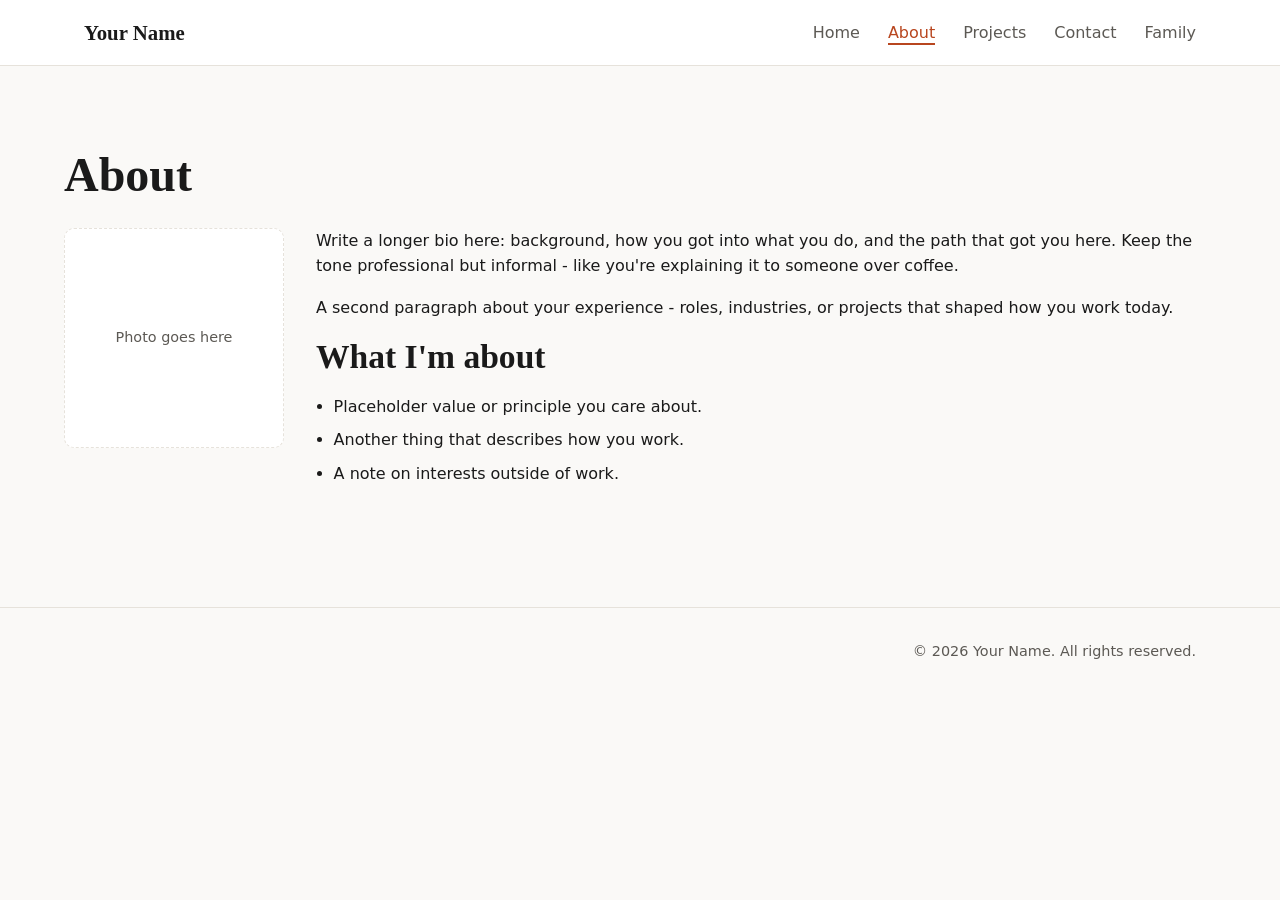
==== about.html @ e5d1f308 "Scaffold personal site per PRD: public pages, encrypted Family area, GitHub Pages setup - Home/About" ====
<!doctype html>
<html lang="en">
<head>
  <meta charset="utf-8" />
  <meta name="viewport" content="width=device-width, initial-scale=1" />
  <title>About - Your Name</title>
  <meta name="description" content="Background, experience, and what Your Name is about." />
  <link rel="icon" href="favicon.svg" type="image/svg+xml" />
  <link rel="canonical" href="/about.html" />

  <meta property="og:type" content="website" />
  <meta property="og:title" content="About - Your Name" />
  <meta property="og:description" content="Background, experience, and what Your Name is about." />
  <meta property="og:image" content="assets/img/og-image.svg" />
  <meta name="twitter:card" content="summary_large_image" />

  <link rel="stylesheet" href="assets/css/style.css" />
</head>
<body>
  <a class="skip-link" href="#main">Skip to content</a>

  <header class="site-header">
    <div class="container header-inner">
      <a class="brand" href="index.html">Your Name</a>
      <button class="nav-toggle" id="nav-toggle" aria-expanded="false" aria-controls="primary-nav">
        <span class="sr-only">Menu</span>
        <span class="nav-toggle-bar"></span>
        <span class="nav-toggle-bar"></span>
        <span class="nav-toggle-bar"></span>
      </button>
      <nav class="primary-nav" id="primary-nav" aria-label="Primary">
        <a href="index.html">Home</a>
        <a href="about.html" aria-current="page">About</a>
        <a href="projects.html">Projects</a>
        <a href="contact.html">Contact</a>
        <a href="family.html">Family</a>
      </nav>
    </div>
  </header>

  <main id="main">
    <section class="container section">
      <h1>About</h1>
      <div class="about-layout">
        <!-- Replace with <img src="assets/img/your-photo.jpg" alt="Your Name"> -->
        <div class="photo-placeholder" role="img" aria-label="Placeholder for your photo">
          Photo goes here
        </div>
        <div>
          <p>
            Write a longer bio here: background, how you got into what you do,
            and the path that got you here. Keep the tone professional but
            informal - like you're explaining it to someone over coffee.
          </p>
          <p>
            A second paragraph about your experience - roles, industries, or
            projects that shaped how you work today.
          </p>
          <h2>What I'm about</h2>
          <ul class="about-list">
            <li>Placeholder value or principle you care about.</li>
            <li>Another thing that describes how you work.</li>
            <li>A note on interests outside of work.</li>
          </ul>
        </div>
      </div>
    </section>
  </main>

  <footer class="site-footer">
    <div class="container footer-inner">
      <div class="social-links" aria-label="Social profiles">
        <a class="social-link" data-social="linkedin"></a>
        <a class="social-link" data-social="youtube"></a>
        <a class="social-link" data-social="github"></a>
        <a class="social-link" data-social="x"></a>
        <a class="social-link" data-social="instagram"></a>
      </div>
      <p class="copyright">&copy; <span id="current-year">2026</span> Your Name. All rights reserved.</p>
    </div>
  </footer>

  <script src="assets/js/social-links.js" defer></script>
  <script src="assets/js/main.js" defer></script>
</body>
</html>
---- assets/css/style.css ----
/* ------------------------------------------------------------------
   Design tokens
   ------------------------------------------------------------------ */
:root {
  --color-bg: #faf9f7;
  --color-surface: #ffffff;
  --color-text: #1a1a1a;
  --color-text-muted: #5c5954;
  --color-border: #e6e2db;
  --color-accent: #b8461f;
  --color-accent-soft: #f3e2da;
  --font-body: system-ui, -apple-system, "Segoe UI", Roboto, Helvetica, Arial, sans-serif;
  --font-heading: Georgia, "Iowan Old Style", "Palatino Linotype", "Times New Roman", serif;
  --max-width: 72rem;
  --radius: 10px;
}

/* ------------------------------------------------------------------
   Reset / base
   ------------------------------------------------------------------ */
*,
*::before,
*::after {
  box-sizing: border-box;
}

html {
  -webkit-text-size-adjust: 100%;
}

body {
  margin: 0;
  background: var(--color-bg);
  color: var(--color-text);
  font-family: var(--font-body);
  line-height: 1.6;
  -webkit-font-smoothing: antialiased;
}

img {
  max-width: 100%;
  display: block;
}

[hidden] {
  display: none !important;
}

a {
  color: inherit;
}

h1,
h2,
h3 {
  font-family: var(--font-heading);
  line-height: 1.2;
  margin: 0 0 0.5em;
}

h1 {
  font-size: clamp(2rem, 5vw, 3rem);
}

h2 {
  font-size: clamp(1.5rem, 3.5vw, 2.1rem);
}

h3 {
  font-size: 1.25rem;
}

p {
  margin: 0 0 1em;
}

.container {
  max-width: var(--max-width);
  margin: 0 auto;
  padding: 0 1.25rem;
}

.sr-only {
  position: absolute;
  width: 1px;
  height: 1px;
  padding: 0;
  margin: -1px;
  overflow: hidden;
  clip: rect(0, 0, 0, 0);
  white-space: nowrap;
  border: 0;
}

.skip-link {
  position: absolute;
  left: 1rem;
  top: -3rem;
  background: var(--color-accent);
  color: #fff;
  padding: 0.6rem 1rem;
  border-radius: var(--radius);
  z-index: 100;
  transition: top 0.15s ease;
}

.skip-link:focus {
  top: 1rem;
}

/* ------------------------------------------------------------------
   Header / nav
   ------------------------------------------------------------------ */
.site-header {
  border-bottom: 1px solid var(--color-border);
  background: var(--color-surface);
}

.header-inner {
  display: flex;
  align-items: center;
  justify-content: space-between;
  padding-top: 1rem;
  padding-bottom: 1rem;
  position: relative;
}

.brand {
  font-family: var(--font-heading);
  font-size: 1.3rem;
  font-weight: 700;
  text-decoration: none;
}

.nav-toggle {
  display: inline-flex;
  flex-direction: column;
  justify-content: center;
  gap: 5px;
  width: 2.25rem;
  height: 2.25rem;
  background: transparent;
  border: 1px solid var(--color-border);
  border-radius: var(--radius);
  cursor: pointer;
}

.nav-toggle-bar {
  display: block;
  height: 2px;
  margin: 0 6px;
  background: var(--color-text);
  border-radius: 1px;
}

.primary-nav {
  position: absolute;
  top: 100%;
  left: 0;
  right: 0;
  display: none;
  flex-direction: column;
  background: var(--color-surface);
  border-bottom: 1px solid var(--color-border);
  padding: 0.5rem 1.25rem 1rem;
}

.primary-nav.is-open {
  display: flex;
}

.primary-nav a {
  text-decoration: none;
  padding: 0.6rem 0;
  border-bottom: 1px solid var(--color-border);
  color: var(--color-text-muted);
}

.primary-nav a:last-child {
  border-bottom: none;
}

.primary-nav a:hover,
.primary-nav a[aria-current="page"] {
  color: var(--color-accent);
}

@media (min-width: 46rem) {
  .nav-toggle {
    display: none;
  }

  .primary-nav {
    position: static;
    display: flex;
    flex-direction: row;
    gap: 1.75rem;
    background: transparent;
    border: none;
    padding: 0;
  }

  .primary-nav a {
    padding: 0;
    border-bottom: none;
  }

  .primary-nav a[aria-current="page"] {
    box-shadow: inset 0 -2px 0 var(--color-accent);
  }
}

/* ------------------------------------------------------------------
   Main content
   ------------------------------------------------------------------ */
main {
  padding: 2.5rem 0 4rem;
}

.section {
  padding: 2.5rem 0;
}

/* ------------------------------------------------------------------
   Buttons / links
   ------------------------------------------------------------------ */
.btn {
  display: inline-flex;
  align-items: center;
  justify-content: center;
  gap: 0.5rem;
  padding: 0.7rem 1.3rem;
  border-radius: var(--radius);
  text-decoration: none;
  font-weight: 600;
  border: 1px solid transparent;
  transition: transform 0.1s ease, background-color 0.15s ease, color 0.15s ease;
}

.btn:hover {
  transform: translateY(-1px);
}

.btn-primary {
  background: var(--color-accent);
  color: #fff;
}

.btn-primary:hover {
  background: #9a3a19;
}

.btn-secondary {
  background: transparent;
  border-color: var(--color-border);
  color: var(--color-text);
}

.btn-secondary:hover {
  border-color: var(--color-accent);
  color: var(--color-accent);
}

.button-row {
  display: flex;
  flex-wrap: wrap;
  gap: 0.75rem;
  margin: 1.5rem 0;
}

/* ------------------------------------------------------------------
   Social links
   ------------------------------------------------------------------ */
.social-links {
  display: flex;
  flex-wrap: wrap;
  gap: 0.6rem;
}

.social-link {
  display: inline-flex;
  align-items: center;
  padding: 0.4rem 0.9rem;
  border: 1px solid var(--color-border);
  border-radius: 999px;
  text-decoration: none;
  font-size: 0.9rem;
  color: var(--color-text-muted);
  transition: border-color 0.15s ease, color 0.15s ease, background-color 0.15s ease;
}

.social-link:hover {
  border-color: var(--color-accent);
  color: var(--color-accent);
  background: var(--color-accent-soft);
}

/* ------------------------------------------------------------------
   Hero (Home)
   ------------------------------------------------------------------ */
.hero {
  padding: 2rem 0 3rem;
}

.hero .eyebrow {
  color: var(--color-accent);
  font-weight: 600;
  letter-spacing: 0.04em;
  text-transform: uppercase;
  font-size: 0.85rem;
}

.hero p.lede {
  font-size: 1.15rem;
  color: var(--color-text-muted);
  max-width: 40rem;
}

/* ------------------------------------------------------------------
   About
   ------------------------------------------------------------------ */
.about-layout {
  display: grid;
  gap: 2rem;
}

@media (min-width: 46rem) {
  .about-layout {
    grid-template-columns: 220px 1fr;
    align-items: start;
  }
}

.photo-placeholder {
  aspect-ratio: 1 / 1;
  border-radius: var(--radius);
  border: 1px dashed var(--color-border);
  background: var(--color-surface);
  display: flex;
  align-items: center;
  justify-content: center;
  color: var(--color-text-muted);
  text-align: center;
  font-size: 0.9rem;
  padding: 1rem;
}

.about-list {
  padding-left: 1.1rem;
}

.about-list li {
  margin-bottom: 0.5rem;
}

/* ------------------------------------------------------------------
   Projects
   ------------------------------------------------------------------ */
.project-grid {
  display: grid;
  gap: 1.5rem;
  grid-template-columns: repeat(auto-fit, minmax(240px, 1fr));
  list-style: none;
  margin: 0;
  padding: 0;
}

.project-card {
  background: var(--color-surface);
  border: 1px solid var(--color-border);
  border-radius: var(--radius);
  padding: 1.5rem;
  display: flex;
  flex-direction: column;
  gap: 0.5rem;
}

.project-tags {
  display: flex;
  flex-wrap: wrap;
  gap: 0.4rem;
  margin: 0.25rem 0 0.75rem;
  padding: 0;
  list-style: none;
}

.project-tags li {
  font-size: 0.75rem;
  color: var(--color-text-muted);
  background: var(--color-accent-soft);
  border-radius: 999px;
  padding: 0.2rem 0.6rem;
}

.project-card .btn {
  align-self: flex-start;
  margin-top: auto;
}

/* ------------------------------------------------------------------
   Contact
   ------------------------------------------------------------------ */
.contact-methods {
  display: grid;
  gap: 1rem;
  margin: 1.5rem 0 2rem;
}

.contact-card {
  background: var(--color-surface);
  border: 1px solid var(--color-border);
  border-radius: var(--radius);
  padding: 1.25rem 1.5rem;
}

/* ------------------------------------------------------------------
   Family (gated) area
   ------------------------------------------------------------------ */
.family-gate {
  max-width: 26rem;
}

.family-form {
  display: flex;
  flex-direction: column;
  gap: 0.75rem;
  margin-top: 1.5rem;
}

.family-form label {
  font-weight: 600;
}

.family-form input[type="password"] {
  padding: 0.7rem 0.9rem;
  border: 1px solid var(--color-border);
  border-radius: var(--radius);
  font-size: 1rem;
}

.family-form input[type="password"]:focus {
  outline: 2px solid var(--color-accent);
  outline-offset: 1px;
}

.form-error {
  color: #a3231a;
  font-weight: 600;
}

.video-list {
  display: grid;
  gap: 1.5rem;
  grid-template-columns: repeat(auto-fit, minmax(280px, 1fr));
  list-style: none;
  margin: 2rem 0 0;
  padding: 0;
}

.video-card {
  background: var(--color-surface);
  border: 1px solid var(--color-border);
  border-radius: var(--radius);
  padding: 1rem;
}

.video-embed {
  position: relative;
  aspect-ratio: 16 / 9;
  border-radius: var(--radius);
  overflow: hidden;
  margin-top: 0.75rem;
}

.video-embed iframe {
  position: absolute;
  inset: 0;
  width: 100%;
  height: 100%;
  border: 0;
}

/* ------------------------------------------------------------------
   Footer
   ------------------------------------------------------------------ */
.site-footer {
  border-top: 1px solid var(--color-border);
  padding: 2rem 0;
}

.footer-inner {
  display: flex;
  flex-direction: column;
  gap: 1rem;
}

@media (min-width: 46rem) {
  .footer-inner {
    flex-direction: row;
    align-items: center;
    justify-content: space-between;
  }
}

.copyright {
  margin: 0;
  color: var(--color-text-muted);
  font-size: 0.9rem;
}
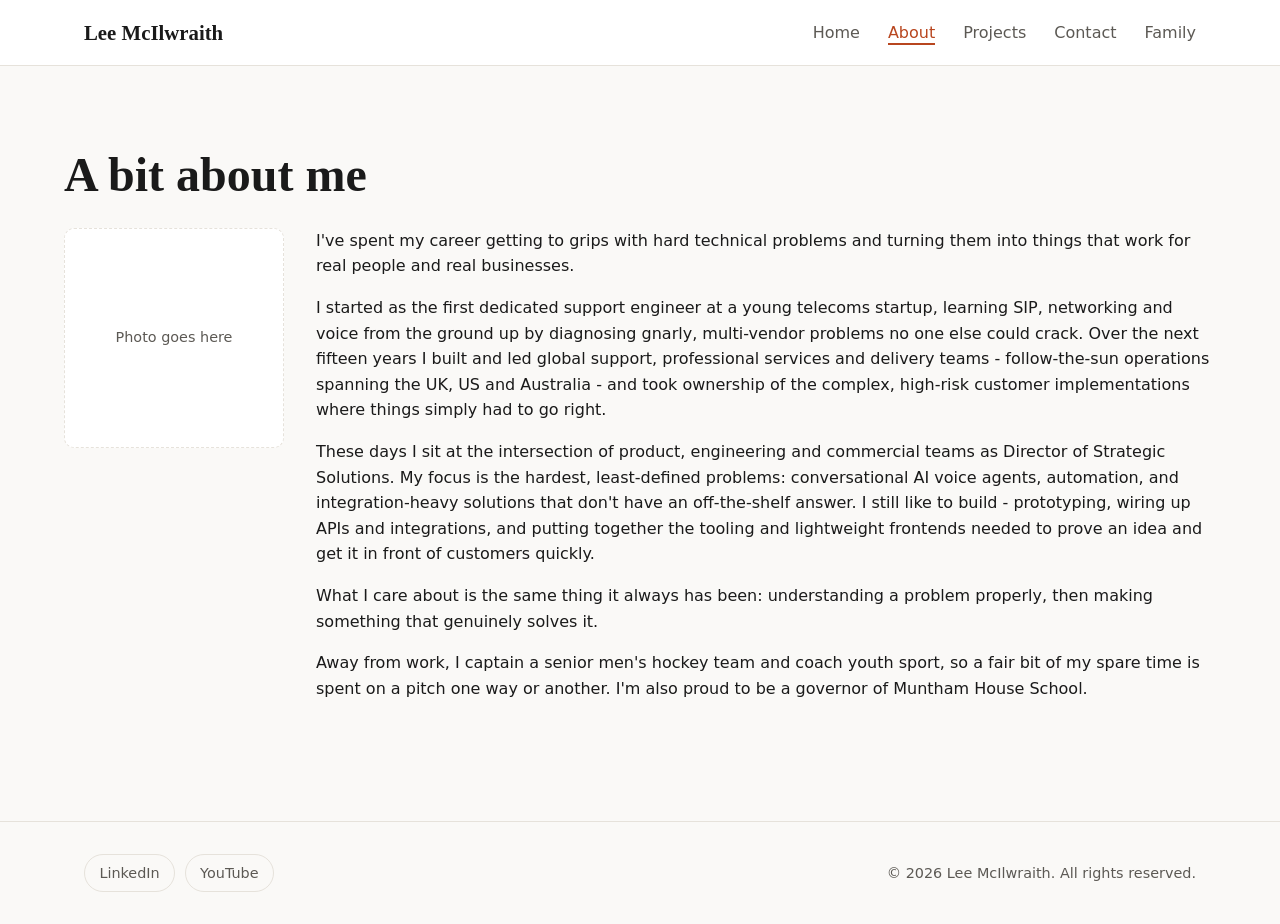
==== commit d2c757e6: "Add real content: name, bio, projects, contact and social links Replaces placeholder copy with Lee's" ====
--- a/about.html
+++ b/about.html
@@ -3,14 +3,14 @@
 <head>
   <meta charset="utf-8" />
   <meta name="viewport" content="width=device-width, initial-scale=1" />
-  <title>About - Your Name</title>
-  <meta name="description" content="Background, experience, and what Your Name is about." />
+  <title>About - Lee McIlwraith</title>
+  <meta name="description" content="Background and experience: fifteen years turning hard technical problems into things that work, from telecoms support engineer to Director of Strategic Solutions." />
   <link rel="icon" href="favicon.svg" type="image/svg+xml" />
   <link rel="canonical" href="/about.html" />
 
   <meta property="og:type" content="website" />
-  <meta property="og:title" content="About - Your Name" />
-  <meta property="og:description" content="Background, experience, and what Your Name is about." />
+  <meta property="og:title" content="About - Lee McIlwraith" />
+  <meta property="og:description" content="Background and experience: fifteen years turning hard technical problems into things that work, from telecoms support engineer to Director of Strategic Solutions." />
   <meta property="og:image" content="assets/img/og-image.svg" />
   <meta name="twitter:card" content="summary_large_image" />
 
@@ -21,7 +21,7 @@
 
   <header class="site-header">
     <div class="container header-inner">
-      <a class="brand" href="index.html">Your Name</a>
+      <a class="brand" href="index.html">Lee McIlwraith</a>
       <button class="nav-toggle" id="nav-toggle" aria-expanded="false" aria-controls="primary-nav">
         <span class="sr-only">Menu</span>
         <span class="nav-toggle-bar"></span>
@@ -40,28 +40,47 @@
 
   <main id="main">
     <section class="container section">
-      <h1>About</h1>
+      <h1>A bit about me</h1>
       <div class="about-layout">
-        <!-- Replace with <img src="assets/img/your-photo.jpg" alt="Your Name"> -->
+        <!-- Replace with <img src="assets/img/your-photo.jpg" alt="Lee McIlwraith"> when a photo is ready -->
         <div class="photo-placeholder" role="img" aria-label="Placeholder for your photo">
           Photo goes here
         </div>
         <div>
           <p>
-            Write a longer bio here: background, how you got into what you do,
-            and the path that got you here. Keep the tone professional but
-            informal - like you're explaining it to someone over coffee.
+            I've spent my career getting to grips with hard technical problems and
+            turning them into things that work for real people and real
+            businesses.
           </p>
           <p>
-            A second paragraph about your experience - roles, industries, or
-            projects that shaped how you work today.
+            I started as the first dedicated support engineer at a young telecoms
+            startup, learning SIP, networking and voice from the ground up by
+            diagnosing gnarly, multi-vendor problems no one else could crack.
+            Over the next fifteen years I built and led global support,
+            professional services and delivery teams - follow-the-sun operations
+            spanning the UK, US and Australia - and took ownership of the
+            complex, high-risk customer implementations where things simply had
+            to go right.
           </p>
-          <h2>What I'm about</h2>
-          <ul class="about-list">
-            <li>Placeholder value or principle you care about.</li>
-            <li>Another thing that describes how you work.</li>
-            <li>A note on interests outside of work.</li>
-          </ul>
+          <p>
+            These days I sit at the intersection of product, engineering and
+            commercial teams as Director of Strategic Solutions. My focus is the
+            hardest, least-defined problems: conversational AI voice agents,
+            automation, and integration-heavy solutions that don't have an
+            off-the-shelf answer. I still like to build - prototyping, wiring up
+            APIs and integrations, and putting together the tooling and
+            lightweight frontends needed to prove an idea and get it in front of
+            customers quickly.
+          </p>
+          <p>
+            What I care about is the same thing it always has been: understanding
+            a problem properly, then making something that genuinely solves it.
+          </p>
+          <p>
+            Away from work, I captain a senior men's hockey team and coach youth
+            sport, so a fair bit of my spare time is spent on a pitch one way or
+            another. I'm also proud to be a governor of Muntham House School.
+          </p>
         </div>
       </div>
     </section>
@@ -76,7 +95,7 @@
         <a class="social-link" data-social="x"></a>
         <a class="social-link" data-social="instagram"></a>
       </div>
-      <p class="copyright">&copy; <span id="current-year">2026</span> Your Name. All rights reserved.</p>
+      <p class="copyright">&copy; <span id="current-year">2026</span> Lee McIlwraith. All rights reserved.</p>
     </div>
   </footer>
 
--- a/assets/css/style.css
+++ b/assets/css/style.css
@@ -310,6 +310,19 @@
   font-size: 0.85rem;
 }
 
+.hero-headline {
+  font-family: var(--font-heading);
+  font-size: clamp(1.3rem, 3vw, 1.7rem);
+  max-width: 34rem;
+  margin-bottom: 0.4rem;
+}
+
+.hero-role {
+  color: var(--color-text-muted);
+  font-weight: 600;
+  max-width: 34rem;
+}
+
 .hero p.lede {
   font-size: 1.15rem;
   color: var(--color-text-muted);
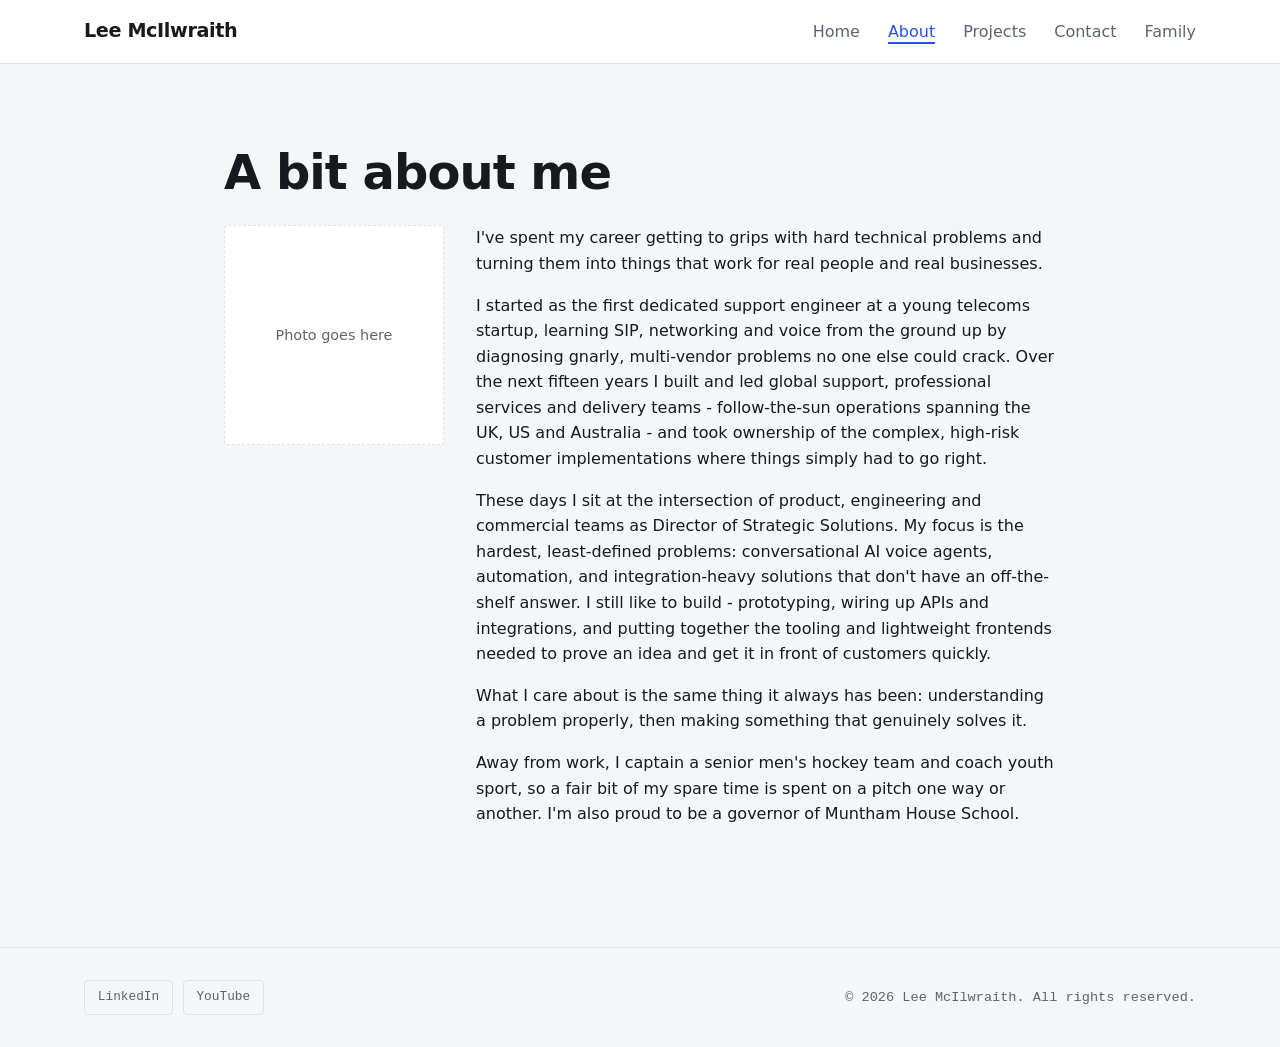
==== commit 141ba47c: "Fix desktop/tablet layout: centered reading column, sized Contact cards On wide viewports, text on H" ====
--- a/about.html
+++ b/about.html
@@ -39,7 +39,7 @@
   </header>
 
   <main id="main">
-    <section class="container section">
+    <section class="container section narrow">
       <h1>A bit about me</h1>
       <div class="about-layout">
         <!-- Replace with <img src="assets/img/your-photo.jpg" alt="Lee McIlwraith"> when a photo is ready -->
--- a/assets/css/style.css
+++ b/assets/css/style.css
@@ -2,17 +2,19 @@
    Design tokens
    ------------------------------------------------------------------ */
 :root {
-  --color-bg: #faf9f7;
+  --color-bg: #f4f6f8;
   --color-surface: #ffffff;
-  --color-text: #1a1a1a;
-  --color-text-muted: #5c5954;
-  --color-border: #e6e2db;
-  --color-accent: #b8461f;
-  --color-accent-soft: #f3e2da;
+  --color-text: #161a20;
+  --color-text-muted: #5b6472;
+  --color-border: #dde1e7;
+  --color-accent: #2952e3;
+  --color-accent-hover: #1f3fb8;
+  --color-accent-soft: #e8edfc;
   --font-body: system-ui, -apple-system, "Segoe UI", Roboto, Helvetica, Arial, sans-serif;
-  --font-heading: Georgia, "Iowan Old Style", "Palatino Linotype", "Times New Roman", serif;
+  --font-mono: ui-monospace, SFMono-Regular, "SF Mono", Menlo, Consolas, "Liberation Mono", monospace;
   --max-width: 72rem;
-  --radius: 10px;
+  --prose-width: 52rem;
+  --radius: 4px;
 }
 
 /* ------------------------------------------------------------------
@@ -53,7 +55,8 @@
 h1,
 h2,
 h3 {
-  font-family: var(--font-heading);
+  font-weight: 800;
+  letter-spacing: -0.02em;
   line-height: 1.2;
   margin: 0 0 0.5em;
 }
@@ -78,6 +81,11 @@
   max-width: var(--max-width);
   margin: 0 auto;
   padding: 0 1.25rem;
+}
+
+.narrow {
+  max-width: var(--prose-width);
+  margin-inline: auto;
 }
 
 .sr-only {
@@ -126,9 +134,9 @@
 }
 
 .brand {
-  font-family: var(--font-heading);
-  font-size: 1.3rem;
-  font-weight: 700;
+  font-size: 1.2rem;
+  font-weight: 800;
+  letter-spacing: -0.02em;
   text-decoration: none;
 }
 
@@ -247,7 +255,7 @@
 }
 
 .btn-primary:hover {
-  background: #9a3a19;
+  background: var(--color-accent-hover);
 }
 
 .btn-secondary {
@@ -280,11 +288,12 @@
 .social-link {
   display: inline-flex;
   align-items: center;
-  padding: 0.4rem 0.9rem;
+  padding: 0.4rem 0.8rem;
   border: 1px solid var(--color-border);
-  border-radius: 999px;
+  border-radius: var(--radius);
   text-decoration: none;
-  font-size: 0.9rem;
+  font-family: var(--font-mono);
+  font-size: 0.8rem;
   color: var(--color-text-muted);
   transition: border-color 0.15s ease, color 0.15s ease, background-color 0.15s ease;
 }
@@ -299,10 +308,13 @@
    Hero (Home)
    ------------------------------------------------------------------ */
 .hero {
+  max-width: var(--prose-width);
+  margin-inline: auto;
   padding: 2rem 0 3rem;
 }
 
 .hero .eyebrow {
+  font-family: var(--font-mono);
   color: var(--color-accent);
   font-weight: 600;
   letter-spacing: 0.04em;
@@ -311,15 +323,16 @@
 }
 
 .hero-headline {
-  font-family: var(--font-heading);
   font-size: clamp(1.3rem, 3vw, 1.7rem);
+  font-weight: 700;
   max-width: 34rem;
   margin-bottom: 0.4rem;
 }
 
 .hero-role {
-  color: var(--color-text-muted);
-  font-weight: 600;
+  font-family: var(--font-mono);
+  color: var(--color-text-muted);
+  font-size: 0.95rem;
   max-width: 34rem;
 }
 
@@ -398,10 +411,11 @@
 }
 
 .project-tags li {
+  font-family: var(--font-mono);
   font-size: 0.75rem;
   color: var(--color-text-muted);
   background: var(--color-accent-soft);
-  border-radius: 999px;
+  border-radius: var(--radius);
   padding: 0.2rem 0.6rem;
 }
 
@@ -415,6 +429,7 @@
    ------------------------------------------------------------------ */
 .contact-methods {
   display: grid;
+  grid-template-columns: repeat(auto-fit, minmax(200px, 280px));
   gap: 1rem;
   margin: 1.5rem 0 2rem;
 }
@@ -461,20 +476,17 @@
   font-weight: 600;
 }
 
-.video-list {
+.family-player {
   display: grid;
   gap: 1.5rem;
-  grid-template-columns: repeat(auto-fit, minmax(280px, 1fr));
-  list-style: none;
-  margin: 2rem 0 0;
-  padding: 0;
-}
-
-.video-card {
-  background: var(--color-surface);
-  border: 1px solid var(--color-border);
-  border-radius: var(--radius);
-  padding: 1rem;
+  margin-top: 1.5rem;
+}
+
+@media (min-width: 56rem) {
+  .family-player {
+    grid-template-columns: 2fr 1fr;
+    align-items: start;
+  }
 }
 
 .video-embed {
@@ -482,7 +494,7 @@
   aspect-ratio: 16 / 9;
   border-radius: var(--radius);
   overflow: hidden;
-  margin-top: 0.75rem;
+  background: #000;
 }
 
 .video-embed iframe {
@@ -493,6 +505,59 @@
   border: 0;
 }
 
+.player-main h2 {
+  margin-top: 1rem;
+}
+
+.playlist ul {
+  list-style: none;
+  margin: 0;
+  padding: 0;
+  border: 1px solid var(--color-border);
+  border-radius: var(--radius);
+  overflow: hidden;
+  background: var(--color-surface);
+}
+
+.playlist-item {
+  display: flex;
+  align-items: baseline;
+  gap: 0.75rem;
+  width: 100%;
+  padding: 0.75rem 1rem;
+  border: none;
+  border-bottom: 1px solid var(--color-border);
+  background: transparent;
+  color: var(--color-text);
+  font: inherit;
+  text-align: left;
+  cursor: pointer;
+}
+
+.playlist li:last-child .playlist-item {
+  border-bottom: none;
+}
+
+.playlist-item:hover {
+  background: var(--color-accent-soft);
+}
+
+.playlist-item.is-active {
+  background: var(--color-accent-soft);
+  box-shadow: inset 3px 0 0 var(--color-accent);
+}
+
+.playlist-index {
+  font-family: var(--font-mono);
+  color: var(--color-text-muted);
+  font-size: 0.85rem;
+  flex-shrink: 0;
+}
+
+.playlist-title {
+  font-weight: 600;
+}
+
 /* ------------------------------------------------------------------
    Footer
    ------------------------------------------------------------------ */
@@ -516,7 +581,8 @@
 }
 
 .copyright {
+  font-family: var(--font-mono);
   margin: 0;
   color: var(--color-text-muted);
-  font-size: 0.9rem;
-}
+  font-size: 0.85rem;
+}
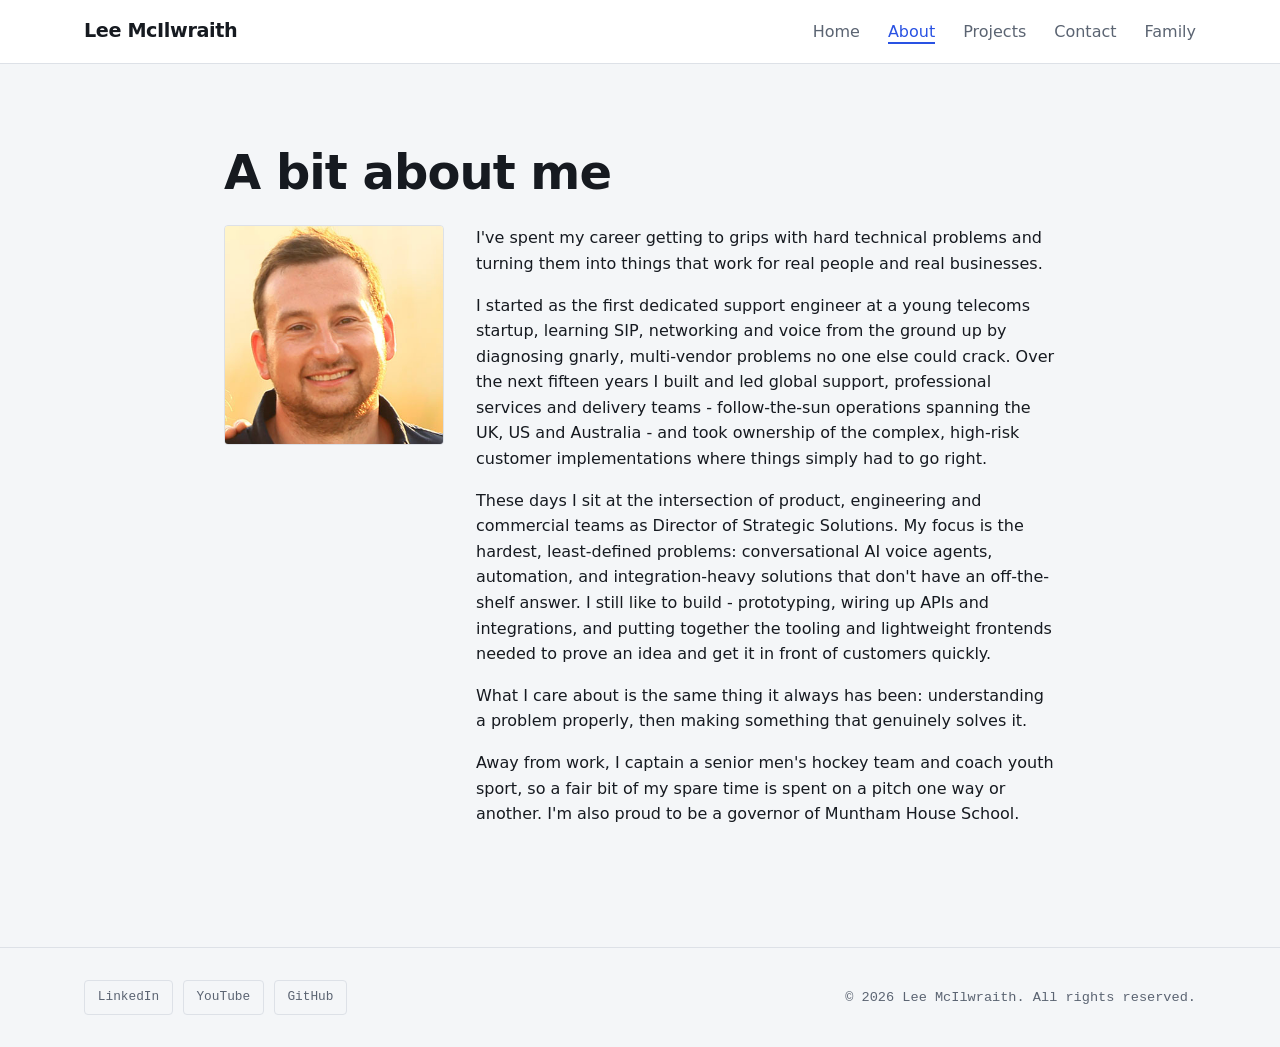
==== commit c544eee3: "Wire in real photo on About page Replaces the placeholder box with assets/img/leemcilwraith.jpeg, cr" ====
--- a/about.html
+++ b/about.html
@@ -42,10 +42,7 @@
     <section class="container section narrow">
       <h1>A bit about me</h1>
       <div class="about-layout">
-        <!-- Replace with <img src="assets/img/your-photo.jpg" alt="Lee McIlwraith"> when a photo is ready -->
-        <div class="photo-placeholder" role="img" aria-label="Placeholder for your photo">
-          Photo goes here
-        </div>
+        <img class="about-photo" src="assets/img/leemcilwraith.jpeg" alt="Lee McIlwraith" />
         <div>
           <p>
             I've spent my career getting to grips with hard technical problems and
--- a/assets/css/style.css
+++ b/assets/css/style.css
@@ -357,18 +357,12 @@
   }
 }
 
-.photo-placeholder {
+.about-photo {
+  width: 100%;
   aspect-ratio: 1 / 1;
-  border-radius: var(--radius);
-  border: 1px dashed var(--color-border);
-  background: var(--color-surface);
-  display: flex;
-  align-items: center;
-  justify-content: center;
-  color: var(--color-text-muted);
-  text-align: center;
-  font-size: 0.9rem;
-  padding: 1rem;
+  object-fit: cover;
+  border-radius: var(--radius);
+  border: 1px solid var(--color-border);
 }
 
 .about-list {
@@ -422,23 +416,6 @@
 .project-card .btn {
   align-self: flex-start;
   margin-top: auto;
-}
-
-/* ------------------------------------------------------------------
-   Contact
-   ------------------------------------------------------------------ */
-.contact-methods {
-  display: grid;
-  grid-template-columns: repeat(auto-fit, minmax(200px, 280px));
-  gap: 1rem;
-  margin: 1.5rem 0 2rem;
-}
-
-.contact-card {
-  background: var(--color-surface);
-  border: 1px solid var(--color-border);
-  border-radius: var(--radius);
-  padding: 1.25rem 1.5rem;
 }
 
 /* ------------------------------------------------------------------
